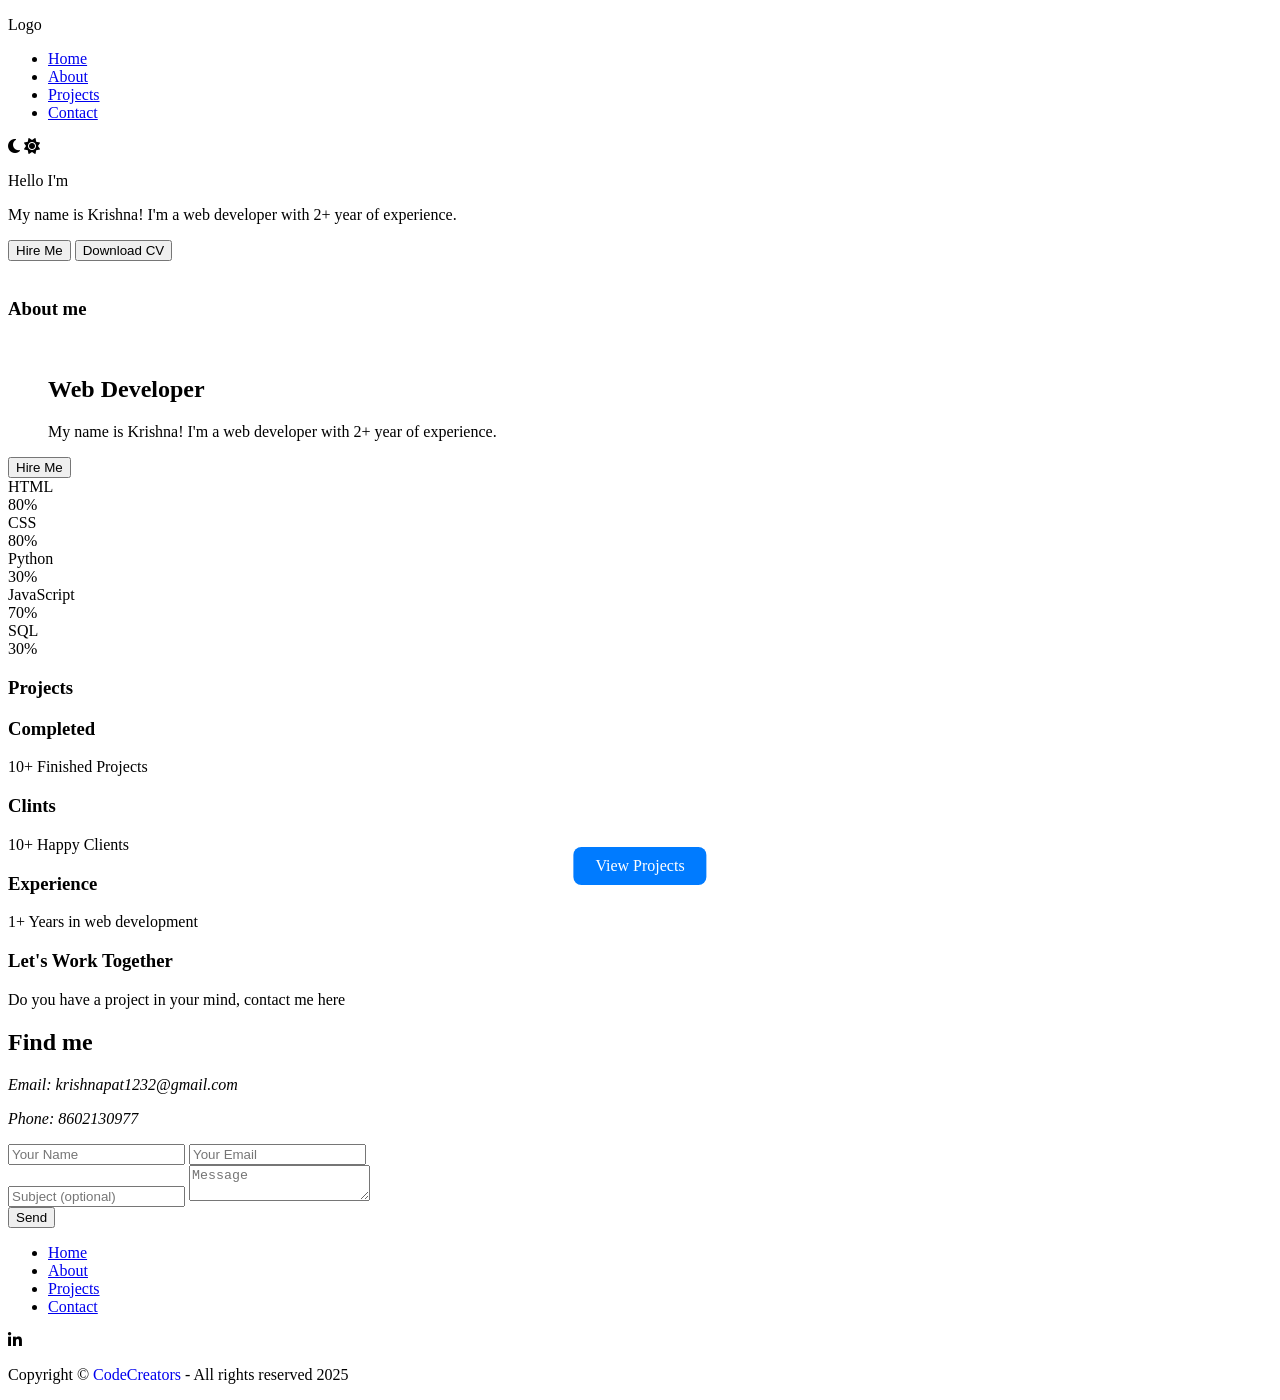
==== src/main/resources/templates/index.html @ 8d748872 "Full HTML & CSS update" ====
<!DOCTYPE html>
<html lang="en">
<head>
    <meta charset="UTF-8">
    <meta name="viewport" content="width=device-width, initial-scale=1.0">
    <title>PORTFOLIO</title>
    <link rel="stylesheet" href="/style.css">
    <link rel="stylesheet" href="https://cdnjs.cloudflare.com/ajax/libs/font-awesome/6.7.2/css/all.min.css">
    <link rel="stylesheet" href="https://cdn.jsdelivr.net/npm/@iconscout/unicons@4.2.0/css/line.min.css">
</head>
<body>
    <!-- Nav menu -->
     <div class="container">
        <nav id="header">
            <div class="nav-logo">
                <p class="nav-name">Logo</p>
            </div>
            <div class="nav-menu" id="MyNavMenu">
                <ul class="nav_menu_list">
                    <li class="nav_list">
                        <a href="#home" class="nav-link active-link">Home</a>
                        <div class="circle"></div>
                    </li>
                    <li class="nav_list">
                        <a href="#about" class="nav-link">About</a>
                        <div class="circle"></div>
                    </li>
                    <li class="nav_list">
                        <a href="#projects" class="nav-link">Projects</a>
                        <div class="circle"></div>
                    </li>
                    <li class="nav_list">
                        <a href="#contact" class="nav-link">Contact</a>
                        <div class="circle"></div>
                    </li>
                </ul>
            </div>
             <!-- Dark Mode -->
                    <div class="nav-right">

    <div class="mode">
        <div class="moon-sun" id="toggle-switch">
            <i class="fa fa-moon" id="moon"></i>
            <i class="fa fa-sun" id="sun"></i>
        </div>
    </div>

    <div class="nav-menu-btn">
        <i class="uil uil-bars" onclick="myMenuFunction()"></i>
    </div>

</div>


        <!-- main -->

        <main class="wrapper">
            <section class="featured-box section" id="home">

    <!-- LEFT SIDE (TEXT) -->
    <div class="featured-text">

        <div class="hello">
            <p>Hello I'm</p>
        </div>

        <div class="featured-name">
            <span class="typedText"></span>
        </div>

        <div class="text-info">
            <p>My name is Krishna! I'm a web developer with 2+ year of experience.</p>
        </div>

        <div class="text-btn">
            <button class="btn hire-btn">Hire Me</button>
            <button class="btn">Download CV<i class="uil uil-file"></i></button>
        </div>

        <!-- SOCIAL ICONS -->
        <div class="socical_icons">
            <div class="icon_circle"></div>

            <a href="https://www.instagram.com/its_raj.put_3/" target="_blank" class="icon">
                <i class="uil uil-instagram"></i>
            </a>

            <a href="https://www.linkedin.com/in/krishna-patel-a8a705234/" target="_blank" class="icon">
                <i class="uil uil-linkedin-alt"></i>
            </a>

            <a href="#" class="icon">
                <i class="uil uil-behance-alt"></i>
            </a>

            <a href="https://github.com/lau-rajput" target="_blank" class="icon">
                <i class="uil uil-github-alt"></i>
            </a>
        </div>

    </div> <!-- END featured-text -->


    <!-- RIGHT SIDE (IMAGE) -->
    <div class="featured-image">
        <div class="image">
            <img src="/images/boy.png" alt="">
        </div>
    </div>

</section>


            <!-- About box -->
             <section class="section" id="about">
                <div class="top-header">
                    <h1> About me</h1>
                </div>
                <div class="row">
                    <div class="col">
                        <div class="about-info">
                            <figure class="about-me">
                                <figcaption>
                                    <img src="/images/profile.png" alt="" class="profile" />
                                    <h2>Web Developer</h2>
                                    <p> My name is Krishna! I'm a web developer with 2+ year of experience.</p>
                            </figure>
                            <button class="about-me-btn">Hire Me</button>
                        </div>
                    </div>
                    <div class="skill">
                        <div class="skill-box">
                            <span class="title">HTML</span>
                            <div class="skill-bar html">
                                    <span class="skill-per">
                                        <span class="tooltip">80%</span>
                                    </span>
                            </div>
                        </div>
                        <div class="skill-box">
                            <span class="title">CSS</span>
                            <div class="skill-bar css">
                                    <span class="skill-per">
                                        <span class="tooltip">80%</span>
                                    </span>
                            </div>
                        </div>
                        <div class="skill-box">
                            <span class="title">Python</span>
                            <div class="skill-bar">
                                    <span class="skill-per python">
                                        <span class="tooltip">30%</span>
                                    </span>
                            </div>
                        </div>
                        <div class="skill-box">
                            <span class="title">JavaScript</span>
                            <div class="skill-bar">
                                    <span class="skill-per javascript">
                                        <span class="tooltip">70%</span>
                                    </span>
                            </div>
                        </div>
                        <div class="skill-box">
                            <span class="title">SQL</span>
                            <div class="skill-bar">
                                    <span class="skill-per sql">
                                        <span class="tooltip">30%</span>
                                    </span>
                            </div>
                        </div>
                    </div>
                </div>
             </section>
             
             <!-- Project Box -->

             <section class="section" id="projects">
                <div class="top-header">
                     <h1>Projects</h1>
                </div>
                <div class="project-container">
                    <div class="project-box">
                        <i class="uil uil-briefcase-alt"></i>
                        <h3>Completed</h3>
                        <label>10+ Finished Projects</label>
                       <a href="/projects.html" target="_blank"
                          style="position:absolute;bottom:15px;left:50%;transform:translateX(-50%);
                          background:#007bff;color:#fff;padding:10px 22px;border:none;border-radius:8px;
                          cursor:pointer;z-index:999;text-decoration:none;display:inline-block;">
                          View Projects
                       </a>


                    </div>
                    <div class="project-box">
                        <i class="uil uil-users-alt"></i>
                        <h3>Clints</h3>
                        <label>10+ Happy Clients</label>
                    </div>
                    <div class="project-box">
                        <i class="uil uil-award"></i>
                        <h3>Experience</h3>
                        <label>1+ Years in web development</label>
                    </div>
                    
                </div>
             </section>

             <!-- Contact box-->

             <section class="section" id="contact">
                <div class="top-header">
                    <h1> Let's Work Together</h1>
                    <span>Do you have a project in your mind, contact me here</span>
                </div>
                <div class="row">
                    <div class="col">
                        <div class="contact-info">
                            <h2>Find me<i class="uil uil-corner-right-down"></i></h2>
                            <p><i class="uil uil-envelope">Email: krishnapat1232@gmail.com</i></p>
                            <p><i class="uil uil-phone">Phone: 8602130977</i></p>
                        </div>
                    </div>
                    <div class="col">
                        <div class="form-control">
                            <div class="form-control">
    <form id="contactForm">
        <div class="form-inputs">
            <input id="name" type="text" class="input-field" placeholder="Your Name" required>
            <input id="email" type="email" class="input-field" placeholder="Your Email" required>
        </div>

        <div class="text-area">
            <input id="subject" type="text" class="input-subject" placeholder="Subject (optional)">
            <textarea id="message" placeholder="Message" required></textarea>
        </div>

        <div class="form-button">
            <button class="btn" type="button" onclick="sendMessage()">
                Send<i class="uil uil-message"></i>
            </button>
        </div>
    </form>
</div>

                        </div>
                    </div>
                </div>
             </section>
        </main>

        <!-- Footer -->

        <footer>
            <div class="middle-footer">
                <ul class="footer-menu">
                    <li class="footer_menu_list">
                        <a href="#home">Home</a>
                    </li>
                    <li class="footer_menu_list">
                        <a href="#about">About</a>
                    </li>
                    <li class="footer_menu_list">
                        <a href="#projects">Projects</a>
                    </li>
                    <li class="footer_menu_list">
                        <a href="#contact">Contact</a>
                    </li>
                </ul>
            </div>
            <div class="footer-social-icons">
                <div class="icon-circle"></div>
                <div class="icon"><i class="uil uil-instagram"></i></div>
                <div class="icon"><i class="fa-brands fa-linkedin-in icon"></i></div>
                <div class="icon"><i class="uil uil-behance-alt"></i></div>
                <div class="icon"><i class="uil uil-github-alt"></i></div>
            </div>
            <div class="bottom-footer">
                <p>Copyright &copy; <a href="#home" style="text-decoration: none;">CodeCreators</a> - All rights reserved 2025 </p>
            </div>
        </footer>
     </div>
     

     <script src="https://cdnjs.cloudflare.com/ajax/libs/typed.js/2.1.0/typed.umd.js"></script>
     <script src="https://cdnjs.cloudflare.com/ajax/libs/scrollReveal.js/4.0.9/scrollreveal.min.js"></script>
     <script src="/script.js"></script>
</body>
</html>
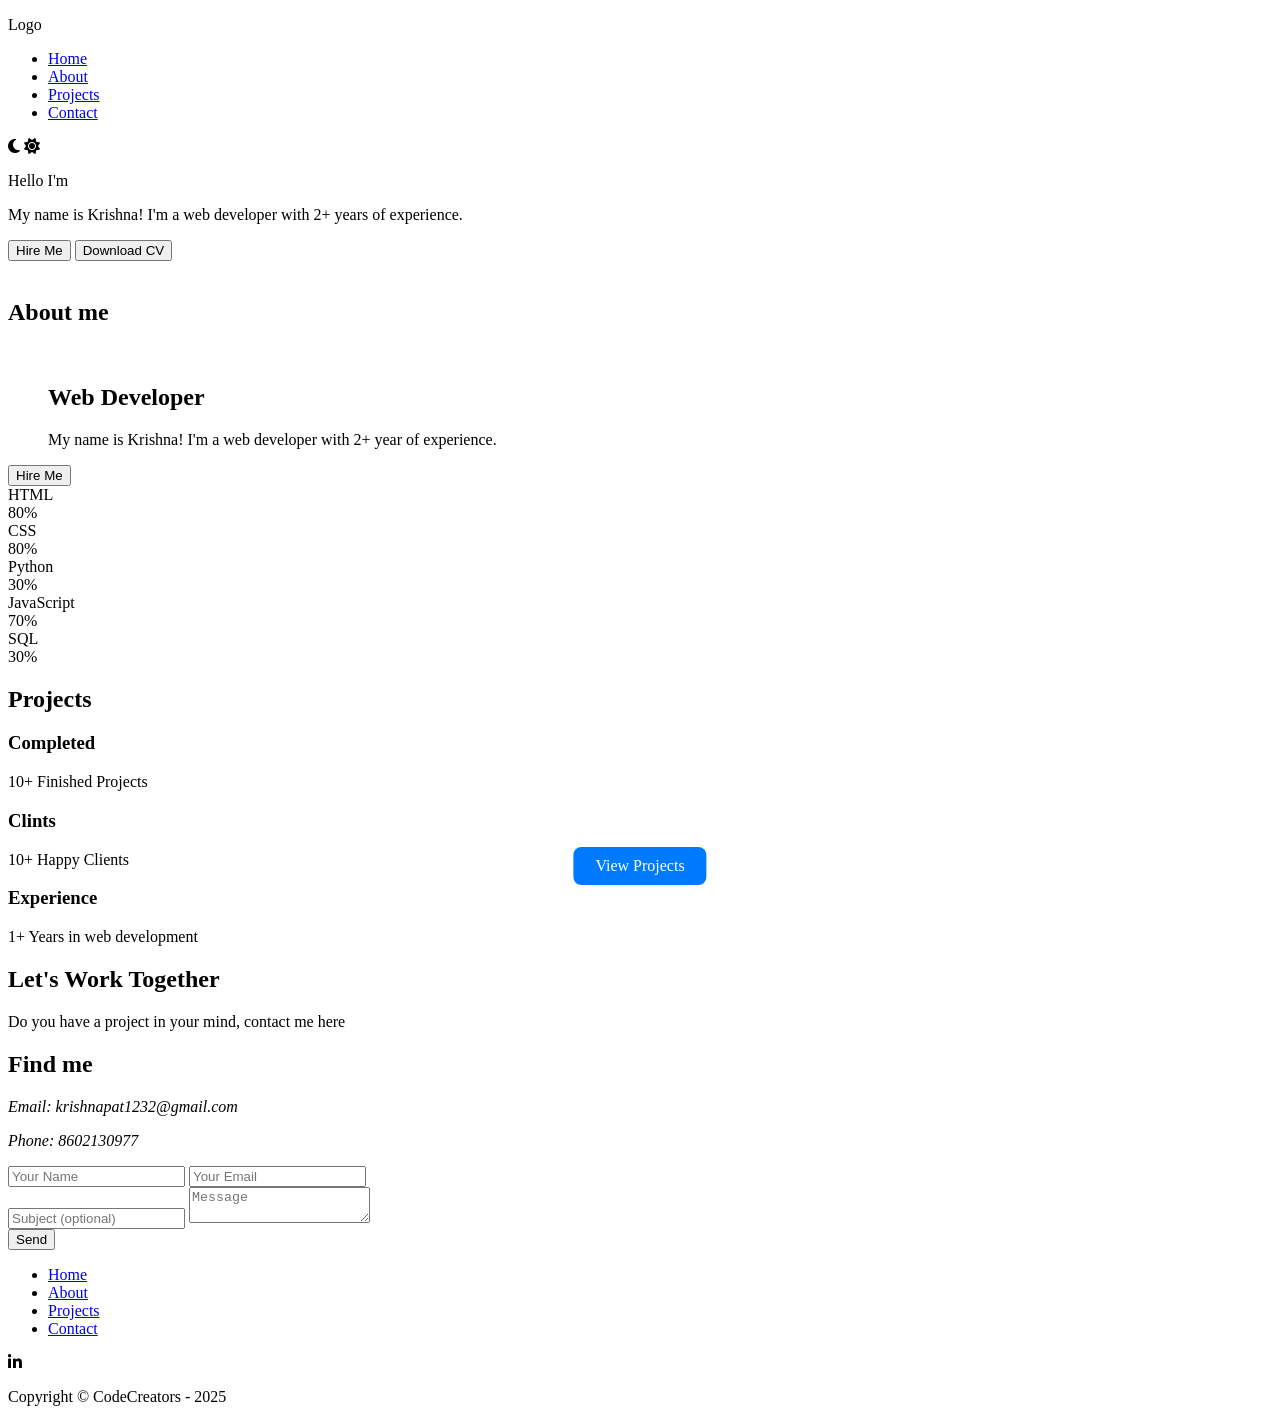
==== commit 3873fe98: "Full HTML & CSS update" ====
--- a/src/main/resources/templates/index.html
+++ b/src/main/resources/templates/index.html
@@ -1,290 +1,275 @@
 <!DOCTYPE html>
 <html lang="en">
 <head>
-    <meta charset="UTF-8">
-    <meta name="viewport" content="width=device-width, initial-scale=1.0">
-    <title>PORTFOLIO</title>
-    <link rel="stylesheet" href="/style.css">
-    <link rel="stylesheet" href="https://cdnjs.cloudflare.com/ajax/libs/font-awesome/6.7.2/css/all.min.css">
-    <link rel="stylesheet" href="https://cdn.jsdelivr.net/npm/@iconscout/unicons@4.2.0/css/line.min.css">
+<meta charset="UTF-8" />
+<meta name="viewport" content="width=device-width, initial-scale=1.0" />
+<title>Portfolio</title>
+
+<link rel="stylesheet" href="style.css" />
+<link rel="stylesheet"
+	href="https://cdnjs.cloudflare.com/ajax/libs/font-awesome/6.7.2/css/all.min.css" />
+<link rel="stylesheet"
+	href="https://cdn.jsdelivr.net/npm/@iconscout/unicons@4.2.0/css/line.min.css" />
 </head>
+
 <body>
-    <!-- Nav menu -->
-     <div class="container">
-        <nav id="header">
-            <div class="nav-logo">
-                <p class="nav-name">Logo</p>
-            </div>
-            <div class="nav-menu" id="MyNavMenu">
-                <ul class="nav_menu_list">
-                    <li class="nav_list">
-                        <a href="#home" class="nav-link active-link">Home</a>
-                        <div class="circle"></div>
-                    </li>
-                    <li class="nav_list">
-                        <a href="#about" class="nav-link">About</a>
-                        <div class="circle"></div>
-                    </li>
-                    <li class="nav_list">
-                        <a href="#projects" class="nav-link">Projects</a>
-                        <div class="circle"></div>
-                    </li>
-                    <li class="nav_list">
-                        <a href="#contact" class="nav-link">Contact</a>
-                        <div class="circle"></div>
-                    </li>
-                </ul>
-            </div>
-             <!-- Dark Mode -->
-                    <div class="nav-right">
-
-    <div class="mode">
-        <div class="moon-sun" id="toggle-switch">
-            <i class="fa fa-moon" id="moon"></i>
-            <i class="fa fa-sun" id="sun"></i>
-        </div>
-    </div>
-
-    <div class="nav-menu-btn">
-        <i class="uil uil-bars" onclick="myMenuFunction()"></i>
-    </div>
-
-</div>
-
-
-        <!-- main -->
-
-        <main class="wrapper">
-            <section class="featured-box section" id="home">
-
-    <!-- LEFT SIDE (TEXT) -->
-    <div class="featured-text">
-
-        <div class="hello">
-            <p>Hello I'm</p>
-        </div>
-
-        <div class="featured-name">
-            <span class="typedText"></span>
-        </div>
-
-        <div class="text-info">
-            <p>My name is Krishna! I'm a web developer with 2+ year of experience.</p>
-        </div>
-
-        <div class="text-btn">
-            <button class="btn hire-btn">Hire Me</button>
-            <button class="btn">Download CV<i class="uil uil-file"></i></button>
-        </div>
-
-        <!-- SOCIAL ICONS -->
-        <div class="socical_icons">
-            <div class="icon_circle"></div>
-
-            <a href="https://www.instagram.com/its_raj.put_3/" target="_blank" class="icon">
-                <i class="uil uil-instagram"></i>
-            </a>
-
-            <a href="https://www.linkedin.com/in/krishna-patel-a8a705234/" target="_blank" class="icon">
-                <i class="uil uil-linkedin-alt"></i>
-            </a>
-
-            <a href="#" class="icon">
-                <i class="uil uil-behance-alt"></i>
-            </a>
-
-            <a href="https://github.com/lau-rajput" target="_blank" class="icon">
-                <i class="uil uil-github-alt"></i>
-            </a>
-        </div>
-
-    </div> <!-- END featured-text -->
-
-
-    <!-- RIGHT SIDE (IMAGE) -->
-    <div class="featured-image">
-        <div class="image">
-            <img src="/images/boy.png" alt="">
-        </div>
-    </div>
-
-</section>
-
-
-            <!-- About box -->
-             <section class="section" id="about">
-                <div class="top-header">
-                    <h1> About me</h1>
-                </div>
-                <div class="row">
-                    <div class="col">
-                        <div class="about-info">
-                            <figure class="about-me">
-                                <figcaption>
-                                    <img src="/images/profile.png" alt="" class="profile" />
-                                    <h2>Web Developer</h2>
-                                    <p> My name is Krishna! I'm a web developer with 2+ year of experience.</p>
-                            </figure>
-                            <button class="about-me-btn">Hire Me</button>
-                        </div>
-                    </div>
-                    <div class="skill">
-                        <div class="skill-box">
-                            <span class="title">HTML</span>
-                            <div class="skill-bar html">
-                                    <span class="skill-per">
-                                        <span class="tooltip">80%</span>
-                                    </span>
-                            </div>
-                        </div>
-                        <div class="skill-box">
-                            <span class="title">CSS</span>
-                            <div class="skill-bar css">
-                                    <span class="skill-per">
-                                        <span class="tooltip">80%</span>
-                                    </span>
-                            </div>
-                        </div>
-                        <div class="skill-box">
-                            <span class="title">Python</span>
-                            <div class="skill-bar">
-                                    <span class="skill-per python">
-                                        <span class="tooltip">30%</span>
-                                    </span>
-                            </div>
-                        </div>
-                        <div class="skill-box">
-                            <span class="title">JavaScript</span>
-                            <div class="skill-bar">
-                                    <span class="skill-per javascript">
-                                        <span class="tooltip">70%</span>
-                                    </span>
-                            </div>
-                        </div>
-                        <div class="skill-box">
-                            <span class="title">SQL</span>
-                            <div class="skill-bar">
-                                    <span class="skill-per sql">
-                                        <span class="tooltip">30%</span>
-                                    </span>
-                            </div>
-                        </div>
-                    </div>
-                </div>
-             </section>
-             
-             <!-- Project Box -->
-
-             <section class="section" id="projects">
-                <div class="top-header">
-                     <h1>Projects</h1>
-                </div>
-                <div class="project-container">
-                    <div class="project-box">
-                        <i class="uil uil-briefcase-alt"></i>
-                        <h3>Completed</h3>
-                        <label>10+ Finished Projects</label>
-                       <a href="/projects.html" target="_blank"
-                          style="position:absolute;bottom:15px;left:50%;transform:translateX(-50%);
-                          background:#007bff;color:#fff;padding:10px 22px;border:none;border-radius:8px;
-                          cursor:pointer;z-index:999;text-decoration:none;display:inline-block;">
-                          View Projects
-                       </a>
-
-
-                    </div>
-                    <div class="project-box">
-                        <i class="uil uil-users-alt"></i>
-                        <h3>Clints</h3>
-                        <label>10+ Happy Clients</label>
-                    </div>
-                    <div class="project-box">
-                        <i class="uil uil-award"></i>
-                        <h3>Experience</h3>
-                        <label>1+ Years in web development</label>
-                    </div>
-                    
-                </div>
-             </section>
-
-             <!-- Contact box-->
-
-             <section class="section" id="contact">
-                <div class="top-header">
-                    <h1> Let's Work Together</h1>
-                    <span>Do you have a project in your mind, contact me here</span>
-                </div>
-                <div class="row">
-                    <div class="col">
-                        <div class="contact-info">
-                            <h2>Find me<i class="uil uil-corner-right-down"></i></h2>
-                            <p><i class="uil uil-envelope">Email: krishnapat1232@gmail.com</i></p>
-                            <p><i class="uil uil-phone">Phone: 8602130977</i></p>
-                        </div>
-                    </div>
-                    <div class="col">
-                        <div class="form-control">
-                            <div class="form-control">
-    <form id="contactForm">
-        <div class="form-inputs">
-            <input id="name" type="text" class="input-field" placeholder="Your Name" required>
-            <input id="email" type="email" class="input-field" placeholder="Your Email" required>
-        </div>
-
-        <div class="text-area">
-            <input id="subject" type="text" class="input-subject" placeholder="Subject (optional)">
-            <textarea id="message" placeholder="Message" required></textarea>
-        </div>
-
-        <div class="form-button">
-            <button class="btn" type="button" onclick="sendMessage()">
-                Send<i class="uil uil-message"></i>
-            </button>
-        </div>
-    </form>
-</div>
-
-                        </div>
-                    </div>
-                </div>
-             </section>
-        </main>
-
-        <!-- Footer -->
-
-        <footer>
-            <div class="middle-footer">
-                <ul class="footer-menu">
-                    <li class="footer_menu_list">
-                        <a href="#home">Home</a>
-                    </li>
-                    <li class="footer_menu_list">
-                        <a href="#about">About</a>
-                    </li>
-                    <li class="footer_menu_list">
-                        <a href="#projects">Projects</a>
-                    </li>
-                    <li class="footer_menu_list">
-                        <a href="#contact">Contact</a>
-                    </li>
-                </ul>
-            </div>
-            <div class="footer-social-icons">
-                <div class="icon-circle"></div>
-                <div class="icon"><i class="uil uil-instagram"></i></div>
-                <div class="icon"><i class="fa-brands fa-linkedin-in icon"></i></div>
-                <div class="icon"><i class="uil uil-behance-alt"></i></div>
-                <div class="icon"><i class="uil uil-github-alt"></i></div>
-            </div>
-            <div class="bottom-footer">
-                <p>Copyright &copy; <a href="#home" style="text-decoration: none;">CodeCreators</a> - All rights reserved 2025 </p>
-            </div>
-        </footer>
-     </div>
-     
-
-     <script src="https://cdnjs.cloudflare.com/ajax/libs/typed.js/2.1.0/typed.umd.js"></script>
-     <script src="https://cdnjs.cloudflare.com/ajax/libs/scrollReveal.js/4.0.9/scrollreveal.min.js"></script>
-     <script src="/script.js"></script>
+	<!-- Nav -->
+	<div class="container">
+		<nav id="header">
+			<div class="nav-logo">
+				<p class="nav-name">Logo</p>
+			</div>
+
+			<div class="nav-menu" id="MyNavMenu">
+				<ul class="nav_menu_list">
+					<li class="nav_list"><a href="#home"
+						class="nav-link active-link">Home</a></li>
+					<li class="nav_list"><a href="#about" class="nav-link">About</a></li>
+					<li class="nav_list"><a href="#projects" class="nav-link">Projects</a></li>
+					<li class="nav_list"><a href="#contact" class="nav-link">Contact</a></li>
+				</ul>
+			</div>
+
+			<!-- Dark mode -->
+			<div class="mode">
+				<div class="moon-sun" id="toggle-switch">
+					<i class="fa fa-moon" id="moon"></i> <i class="fa fa-sun" id="sun"></i>
+				</div>
+			</div>
+
+			<div class="nav-menu-btn">
+				<i class="uil uil-bars" onclick="myMenuFunction()"></i>
+			</div>
+		</nav>
+
+		<!-- Home -->
+		<main class="wrapper">
+			<section class="featured-box section" id="home">
+
+				<!-- Left Text -->
+				<div class="featured-text">
+					<div class="hello">
+						<p>Hello I'm</p>
+					</div>
+
+					<div class="featured-name">
+						<span class="typedText"></span>
+					</div>
+
+					<div class="text-info">
+						<p>My name is Krishna! I'm a web developer with 2+ years of
+							experience.</p>
+					</div>
+
+					<div class="text-btn">
+						<button class="btn hire-btn">Hire Me</button>
+						<button class="btn">
+							Download CV<i class="uil uil-file"></i>
+						</button>
+					</div>
+
+					<div class="socical_icons">
+						<div class="icon_circle"></div>
+
+						<a href="https://www.instagram.com/its_raj.put_3/" target="_blank"
+							class="icon"><i class="uil uil-instagram"></i></a> <a
+							href="https://www.linkedin.com/in/krishna-patel-a8a705234/"
+							target="_blank" class="icon"><i class="uil uil-linkedin-alt"></i></a>
+						<a href="#" class="icon"><i class="uil uil-behance-alt"></i></a> <a
+							href="https://github.com/lau-rajput" target="_blank" class="icon"><i
+							class="uil uil-github-alt"></i></a>
+					</div>
+				</div>
+
+				<!-- Right Image -->
+				<div class="featured-image">
+					<div class="image">
+						<img src="/images/boy.png" alt="">
+					</div>
+				</div>
+
+			</section>
+
+			<!-- About box -->
+			<section class="section" id="about">
+				<div class="top-header">
+					<h1>About me</h1>
+				</div>
+				<div class="row">
+					<div class="col">
+						<div class="about-info">
+							<figure class="about-me">
+								<figcaption>
+									<img src="/images/profile.png" alt="" class="profile" />
+									<h2>Web Developer</h2>
+									<p>My name is Krishna! I'm a web developer with 2+ year of
+										experience.</p>
+							</figure>
+							<button class="about-me-btn">Hire Me</button>
+						</div>
+					</div>
+					<div class="skill">
+						<div class="skill-box">
+							<span class="title">HTML</span>
+							<div class="skill-bar html">
+								<span class="skill-per"> <span class="tooltip">80%</span>
+								</span>
+							</div>
+						</div>
+						<div class="skill-box">
+							<span class="title">CSS</span>
+							<div class="skill-bar css">
+								<span class="skill-per"> <span class="tooltip">80%</span>
+								</span>
+							</div>
+						</div>
+						<div class="skill-box">
+							<span class="title">Python</span>
+							<div class="skill-bar">
+								<span class="skill-per python"> <span class="tooltip">30%</span>
+								</span>
+							</div>
+						</div>
+						<div class="skill-box">
+							<span class="title">JavaScript</span>
+							<div class="skill-bar">
+								<span class="skill-per javascript"> <span class="tooltip">70%</span>
+								</span>
+							</div>
+						</div>
+						<div class="skill-box">
+							<span class="title">SQL</span>
+							<div class="skill-bar">
+								<span class="skill-per sql"> <span class="tooltip">30%</span>
+								</span>
+							</div>
+						</div>
+					</div>
+				</div>
+			</section>
+
+			<!-- Project Box -->
+
+			<section class="section" id="projects">
+				<div class="top-header">
+					<h1>Projects</h1>
+				</div>
+				<div class="project-container">
+					<div class="project-box">
+						<i class="uil uil-briefcase-alt"></i>
+						<h3>Completed</h3>
+						<label>10+ Finished Projects</label> <a href="/projects.html"
+							target="_blank"
+							style="position: absolute; bottom: 15px; left: 50%; transform: translateX(-50%); background: #007bff; color: #fff; padding: 10px 22px; border: none; border-radius: 8px; cursor: pointer; z-index: 999; text-decoration: none; display: inline-block;">
+							View Projects </a>
+
+
+					</div>
+					<div class="project-box">
+						<i class="uil uil-users-alt"></i>
+						<h3>Clints</h3>
+						<label>10+ Happy Clients</label>
+					</div>
+					<div class="project-box">
+						<i class="uil uil-award"></i>
+						<h3>Experience</h3>
+						<label>1+ Years in web development</label>
+					</div>
+
+				</div>
+			</section>
+
+			<!-- Contact box-->
+
+			<section class="section" id="contact">
+				<div class="top-header">
+					<h1>Let's Work Together</h1>
+					<span>Do you have a project in your mind, contact me here</span>
+				</div>
+				<div class="row">
+					<div class="col">
+						<div class="contact-info">
+							<h2>
+								Find me<i class="uil uil-corner-right-down"></i>
+							</h2>
+							<p>
+								<i class="uil uil-envelope">Email: krishnapat1232@gmail.com</i>
+							</p>
+							<p>
+								<i class="uil uil-phone">Phone: 8602130977</i>
+							</p>
+						</div>
+					</div>
+					<div class="col">
+						<div class="form-control">
+							<div class="form-control">
+								<form id="contactForm">
+									<div class="form-inputs">
+										<input id="name" type="text" class="input-field"
+											placeholder="Your Name" required> <input id="email"
+											type="email" class="input-field" placeholder="Your Email"
+											required>
+									</div>
+
+									<div class="text-area">
+										<input id="subject" type="text" class="input-subject"
+											placeholder="Subject (optional)">
+										<textarea id="message" placeholder="Message" required></textarea>
+									</div>
+
+									<div class="form-button">
+										<button class="btn" type="button" onclick="sendMessage()">
+											Send<i class="uil uil-message"></i>
+										</button>
+									</div>
+								</form>
+							</div>
+
+						</div>
+					</div>
+				</div>
+			</section>
+		</main>
+
+
+		<!-- Footer -->
+		<footer>
+			<div class="middle-footer">
+				<ul class="footer-menu">
+					<li class="footer_menu_list"><a href="#home">Home</a></li>
+					<li class="footer_menu_list"><a href="#about">About</a></li>
+					<li class="footer_menu_list"><a href="#projects">Projects</a></li>
+					<li class="footer_menu_list"><a href="#contact">Contact</a></li>
+				</ul>
+			</div>
+
+			<div class="footer-social-icons">
+				<div class="icon-circle"></div>
+				<div class="icon">
+					<i class="uil uil-instagram"></i>
+				</div>
+				<div class="icon">
+					<i class="fa-brands fa-linkedin-in icon"></i>
+				</div>
+				<div class="icon">
+					<i class="uil uil-behance-alt"></i>
+				</div>
+				<div class="icon">
+					<i class="uil uil-github-alt"></i>
+				</div>
+			</div>
+
+			<div class="bottom-footer">
+				<p>Copyright © CodeCreators - 2025</p>
+			</div>
+		</footer>
+		</main>
+	</div>
+
+	<script
+		src="https://cdnjs.cloudflare.com/ajax/libs/typed.js/2.1.0/typed.umd.js"></script>
+	<script
+		src="https://cdnjs.cloudflare.com/ajax/libs/scrollReveal.js/4.0.9/scrollreveal.min.js"></script>
+	<script src="/script.js"></script>
 </body>
-</html>+</html>
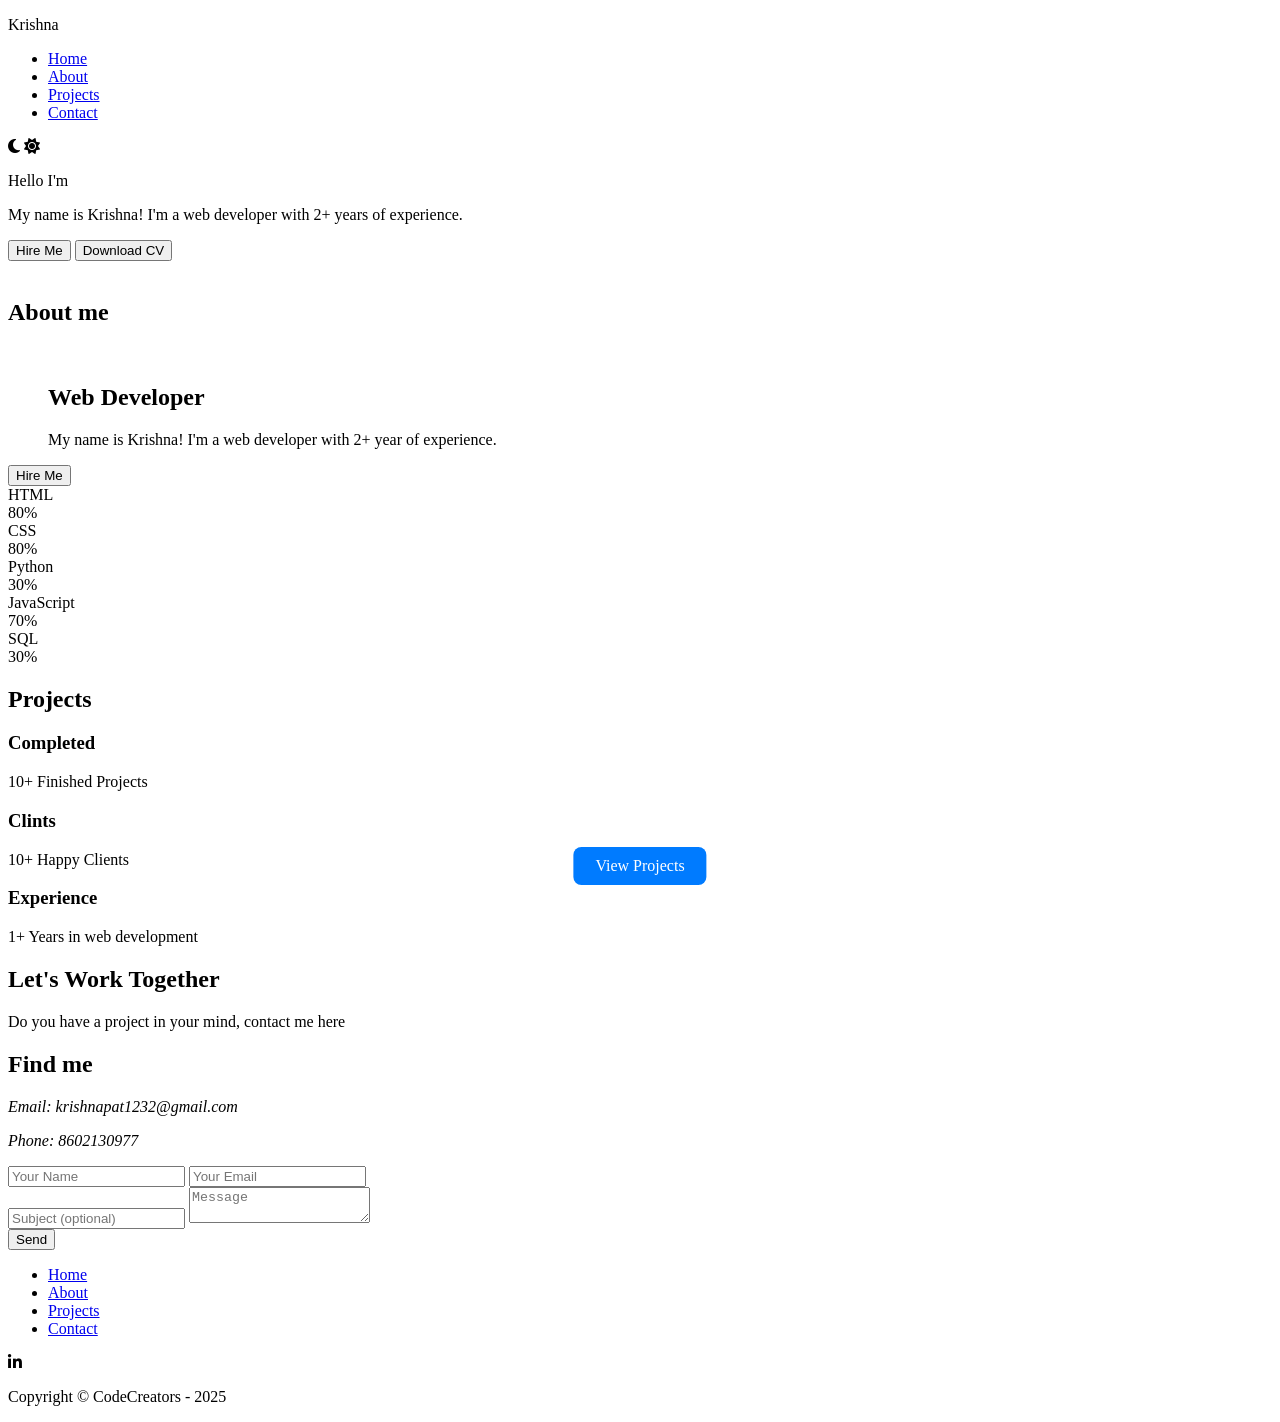
==== commit f60d9d95: "Full HTML & CSS update" ====
--- a/src/main/resources/templates/index.html
+++ b/src/main/resources/templates/index.html
@@ -17,7 +17,7 @@
 	<div class="container">
 		<nav id="header">
 			<div class="nav-logo">
-				<p class="nav-name">Logo</p>
+				<p class="nav-name">Krishna</p>
 			</div>
 
 			<div class="nav-menu" id="MyNavMenu">
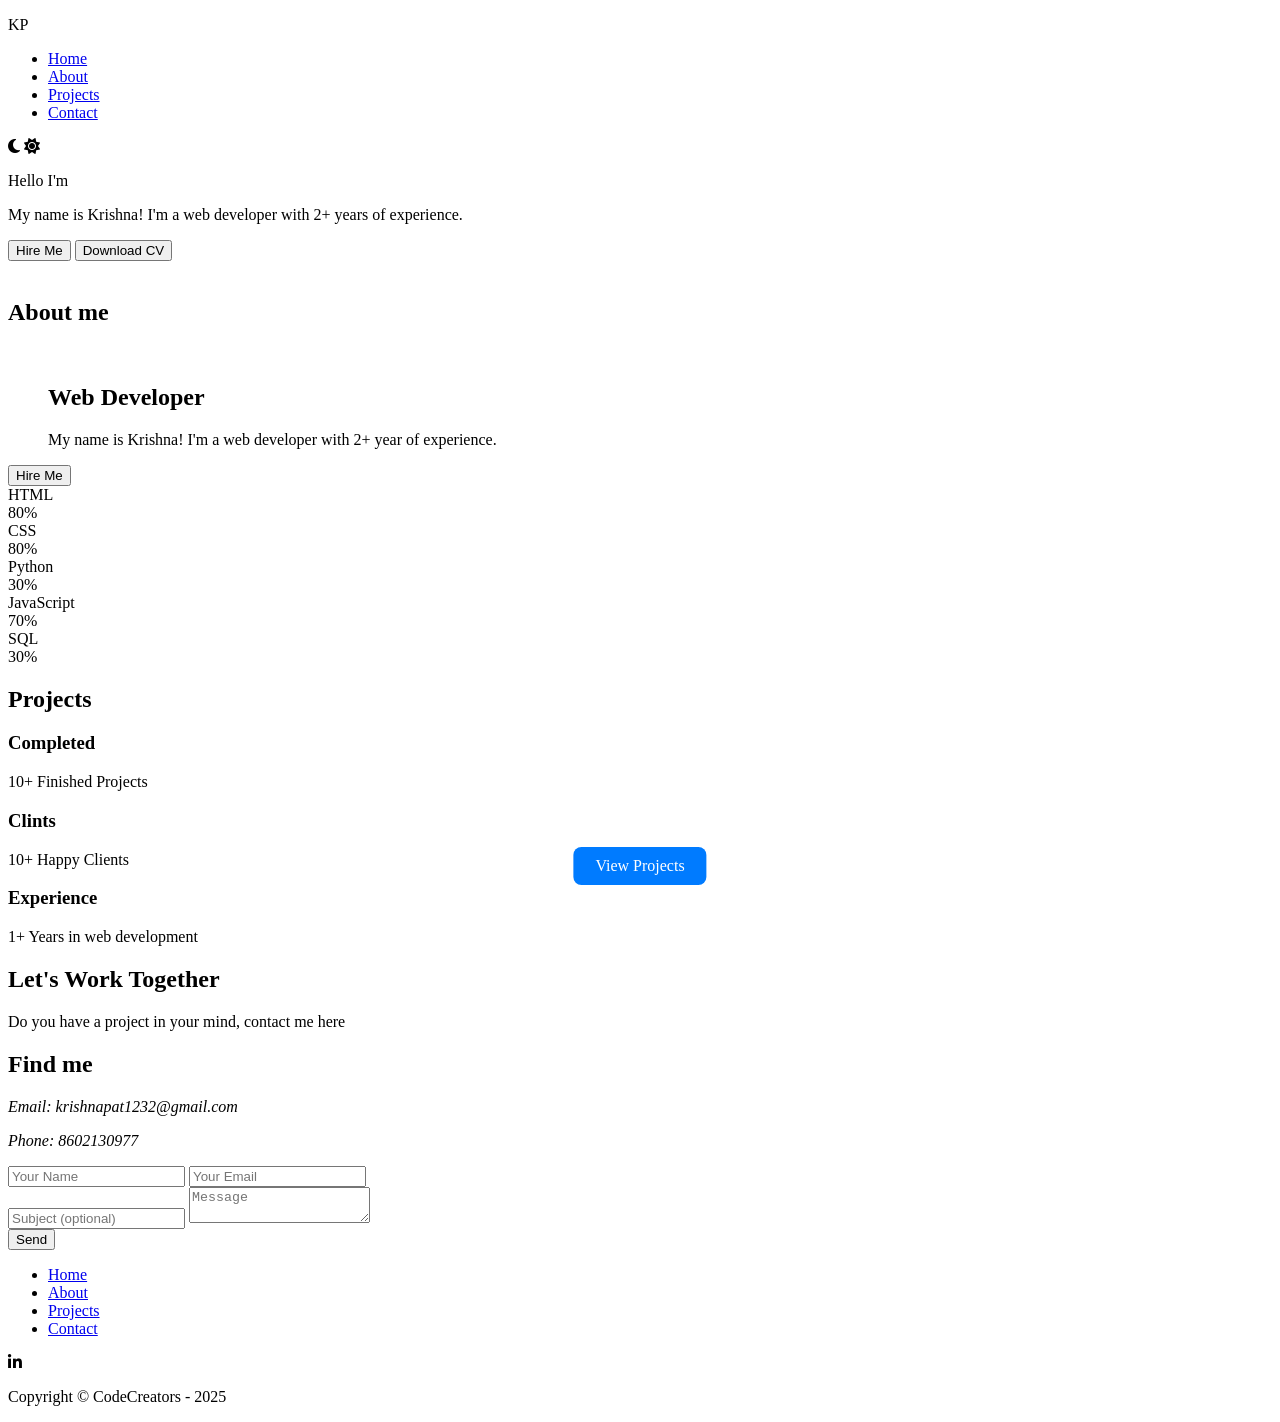
==== commit a9394f46: "Full HTML & CSS update" ====
--- a/src/main/resources/templates/index.html
+++ b/src/main/resources/templates/index.html
@@ -17,7 +17,7 @@
 	<div class="container">
 		<nav id="header">
 			<div class="nav-logo">
-				<p class="nav-name">Krishna</p>
+				<p class="nav-name">KP</p>
 			</div>
 
 			<div class="nav-menu" id="MyNavMenu">
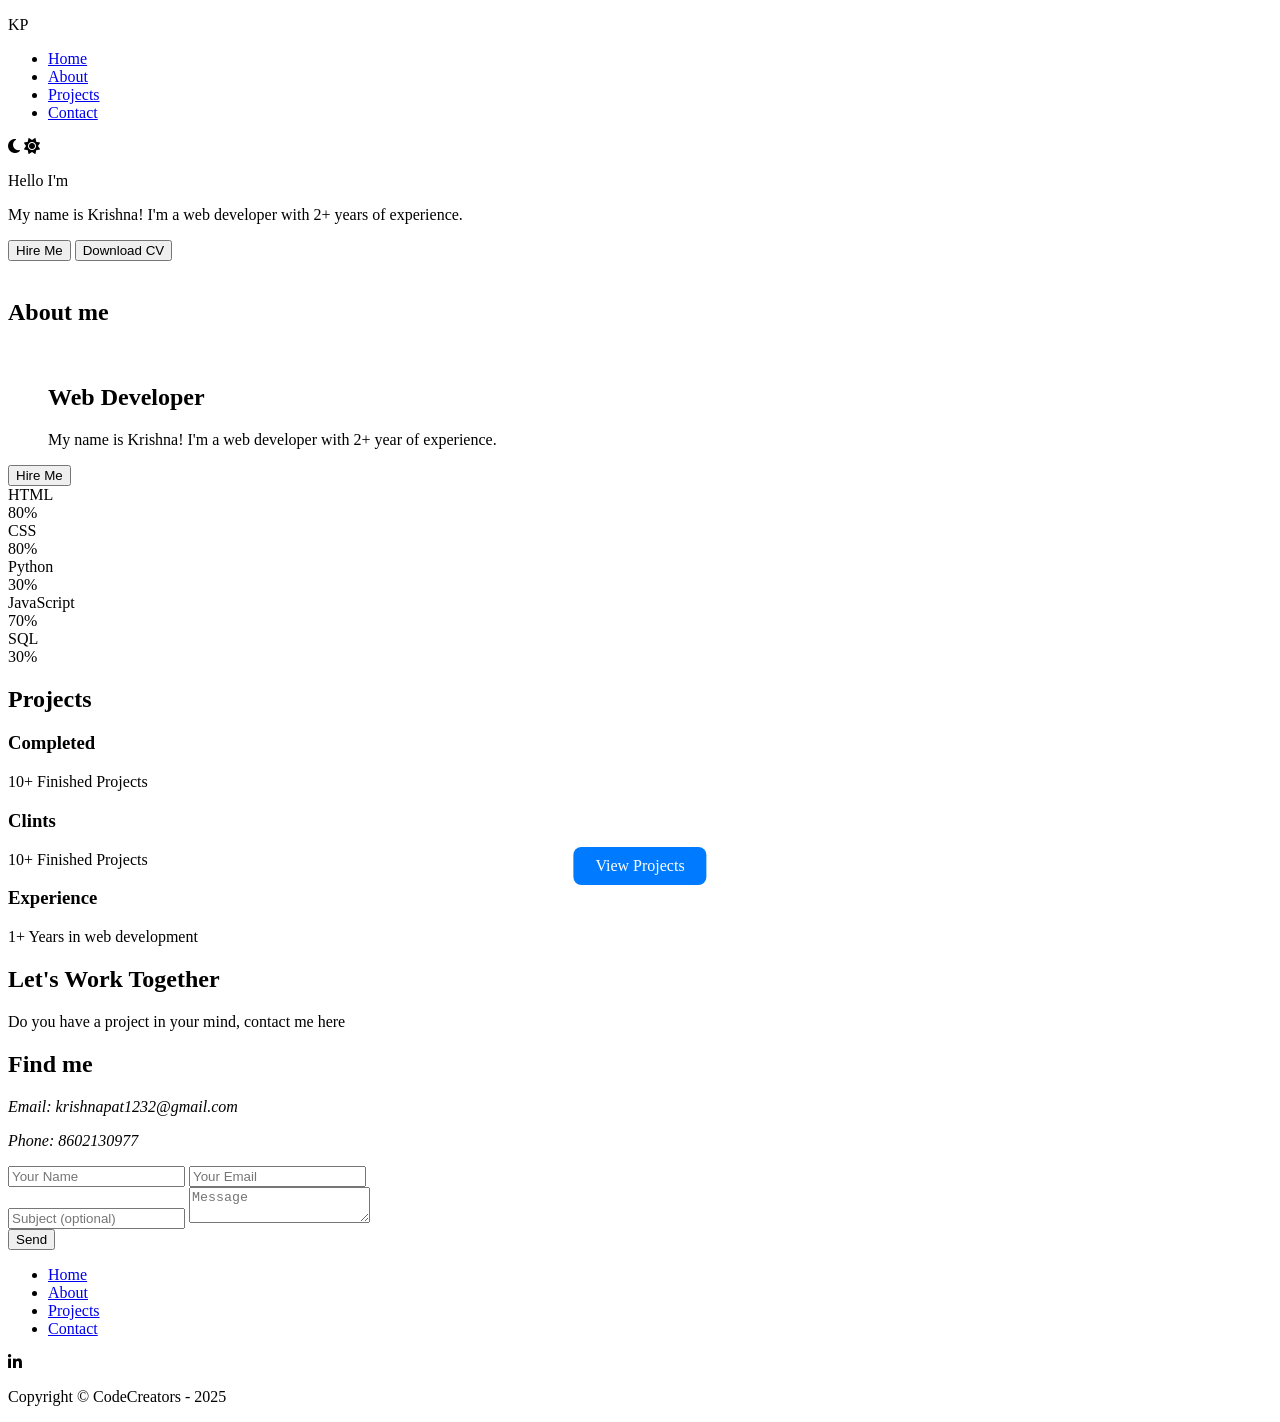
==== commit 08c4a55d: "Backend updated" ====
--- a/src/main/resources/templates/index.html
+++ b/src/main/resources/templates/index.html
@@ -168,7 +168,8 @@
 					<div class="project-box">
 						<i class="uil uil-users-alt"></i>
 						<h3>Clints</h3>
-						<label>10+ Happy Clients</label>
+						<label id="projectCount">10+ Finished Projects</label>
+
 					</div>
 					<div class="project-box">
 						<i class="uil uil-award"></i>
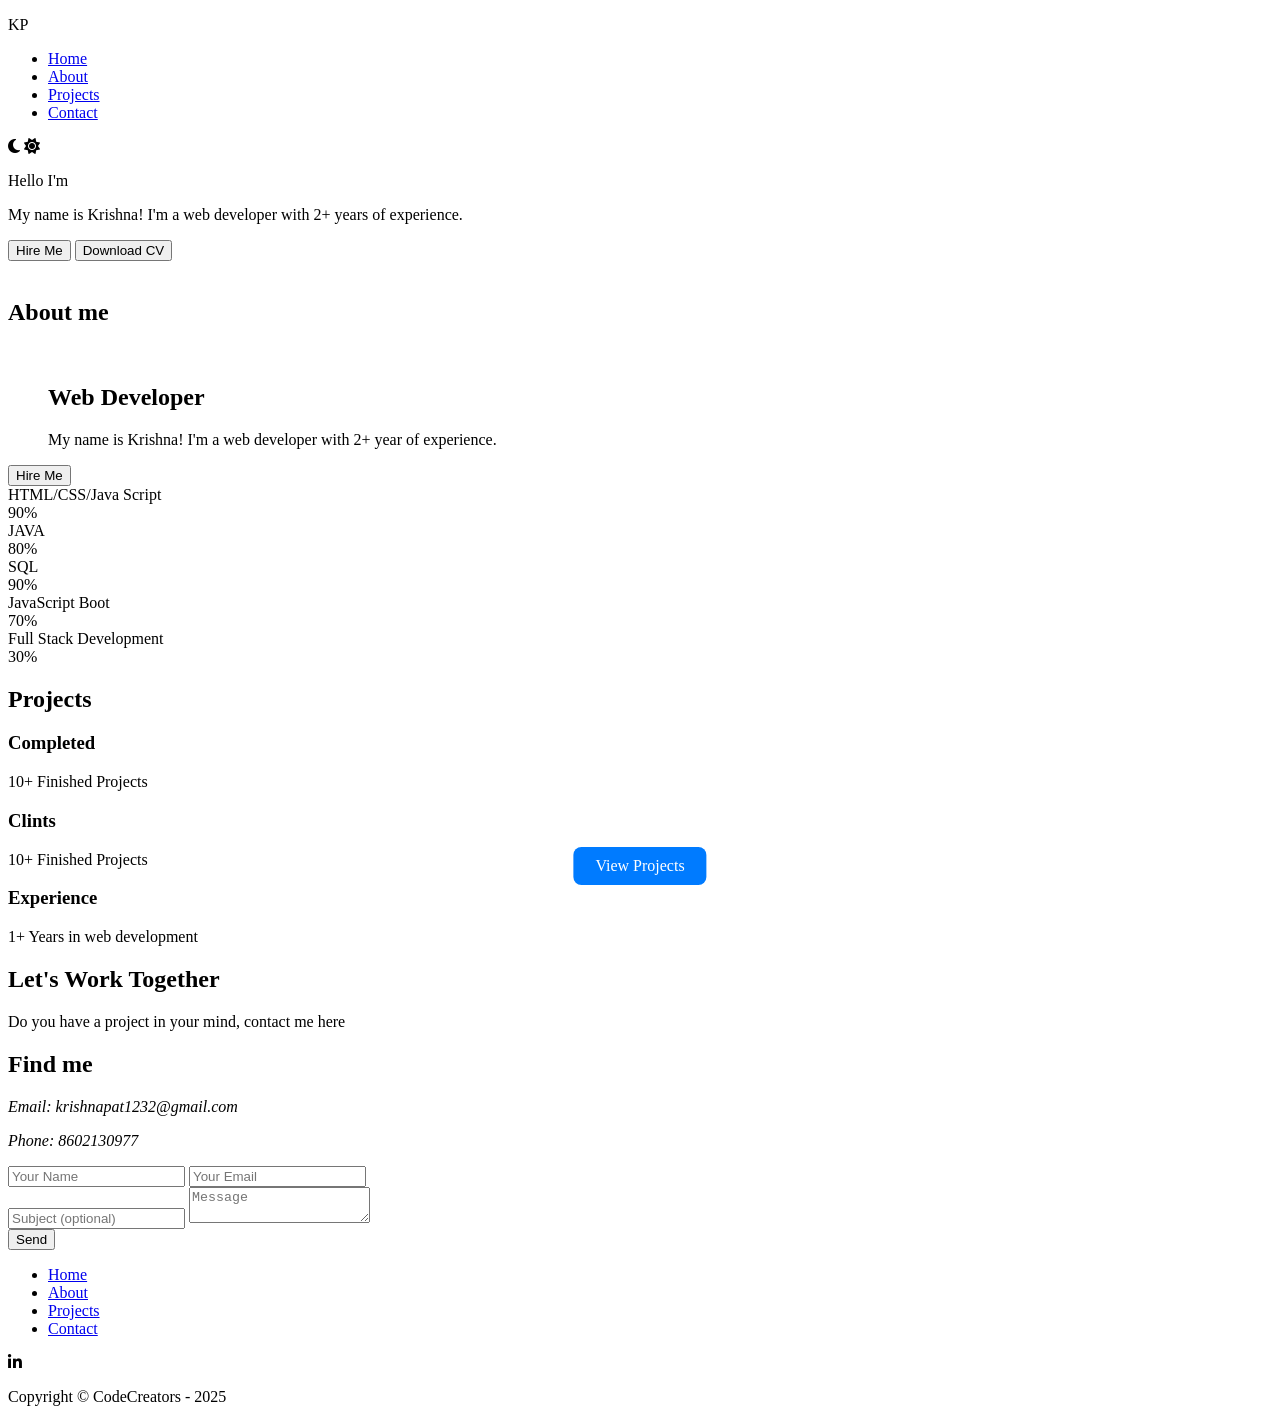
==== commit 268f80d5: "Connected frontend contact form to Railway backend" ====
--- a/src/main/resources/templates/index.html
+++ b/src/main/resources/templates/index.html
@@ -110,35 +110,35 @@
 					</div>
 					<div class="skill">
 						<div class="skill-box">
-							<span class="title">HTML</span>
+							<span class="title">HTML/CSS/Java Script</span>
 							<div class="skill-bar html">
-								<span class="skill-per"> <span class="tooltip">80%</span>
-								</span>
-							</div>
-						</div>
-						<div class="skill-box">
-							<span class="title">CSS</span>
+								<span class="skill-per"> <span class="tooltip">90%</span>
+								</span>
+							</div>
+						</div>
+						<div class="skill-box">
+							<span class="title">JAVA</span>
 							<div class="skill-bar css">
 								<span class="skill-per"> <span class="tooltip">80%</span>
 								</span>
 							</div>
 						</div>
 						<div class="skill-box">
-							<span class="title">Python</span>
+							<span class="title">SQL</span>
 							<div class="skill-bar">
-								<span class="skill-per python"> <span class="tooltip">30%</span>
-								</span>
-							</div>
-						</div>
-						<div class="skill-box">
-							<span class="title">JavaScript</span>
+								<span class="skill-per python"> <span class="tooltip">90%</span>
+								</span>
+							</div>
+						</div>
+						<div class="skill-box">
+							<span class="title">JavaScript Boot</span>
 							<div class="skill-bar">
 								<span class="skill-per javascript"> <span class="tooltip">70%</span>
 								</span>
 							</div>
 						</div>
 						<div class="skill-box">
-							<span class="title">SQL</span>
+							<span class="title">Full Stack Development</span>
 							<div class="skill-bar">
 								<span class="skill-per sql"> <span class="tooltip">30%</span>
 								</span>
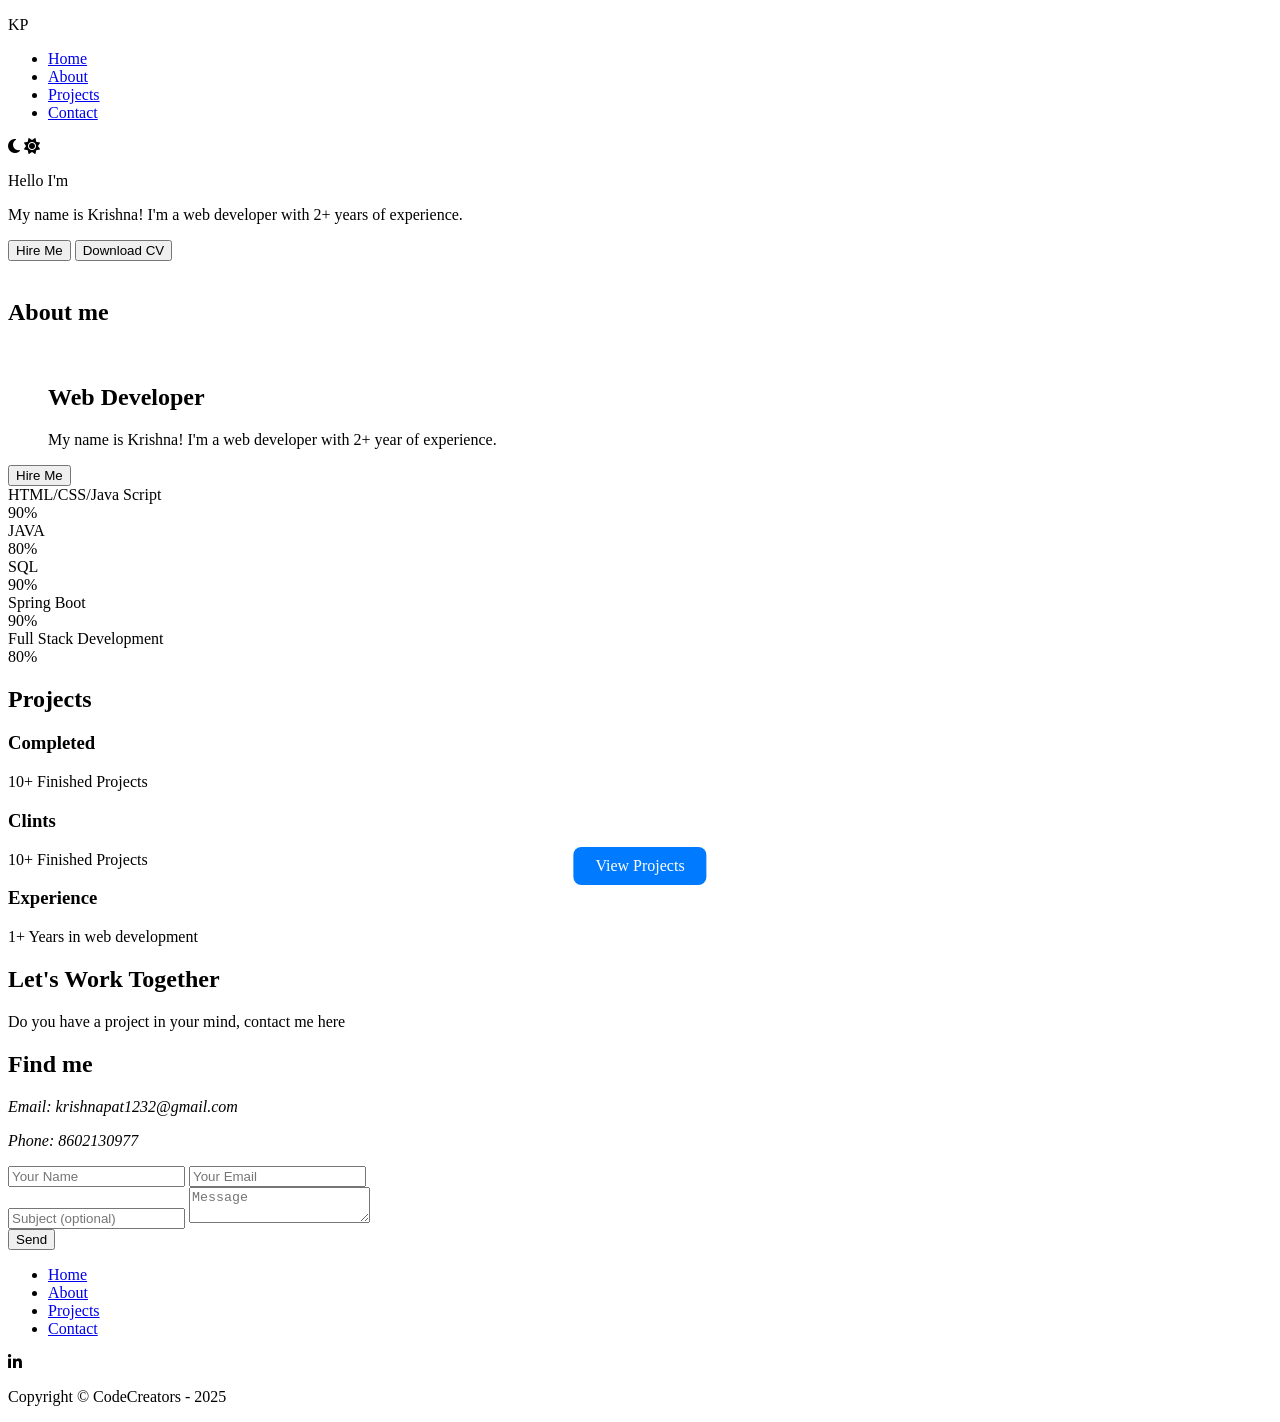
==== commit a340276a: "Added project update API" ====
--- a/src/main/resources/templates/index.html
+++ b/src/main/resources/templates/index.html
@@ -118,7 +118,7 @@
 						</div>
 						<div class="skill-box">
 							<span class="title">JAVA</span>
-							<div class="skill-bar css">
+							<div class="skill-bar java">
 								<span class="skill-per"> <span class="tooltip">80%</span>
 								</span>
 							</div>
@@ -126,21 +126,21 @@
 						<div class="skill-box">
 							<span class="title">SQL</span>
 							<div class="skill-bar">
-								<span class="skill-per python"> <span class="tooltip">90%</span>
-								</span>
-							</div>
-						</div>
-						<div class="skill-box">
-							<span class="title">JavaScript Boot</span>
+								<span class="skill-per sql"> <span class="tooltip">90%</span>
+								</span>
+							</div>
+						</div>
+						<div class="skill-box">
+							<span class="title">Spring Boot</span>
 							<div class="skill-bar">
-								<span class="skill-per javascript"> <span class="tooltip">70%</span>
+								<span class="skill-per SpringBoot"> <span class="tooltip">90%</span>
 								</span>
 							</div>
 						</div>
 						<div class="skill-box">
 							<span class="title">Full Stack Development</span>
 							<div class="skill-bar">
-								<span class="skill-per sql"> <span class="tooltip">30%</span>
+								<span class="skill-per fullstack"> <span class="tooltip">80%</span>
 								</span>
 							</div>
 						</div>
